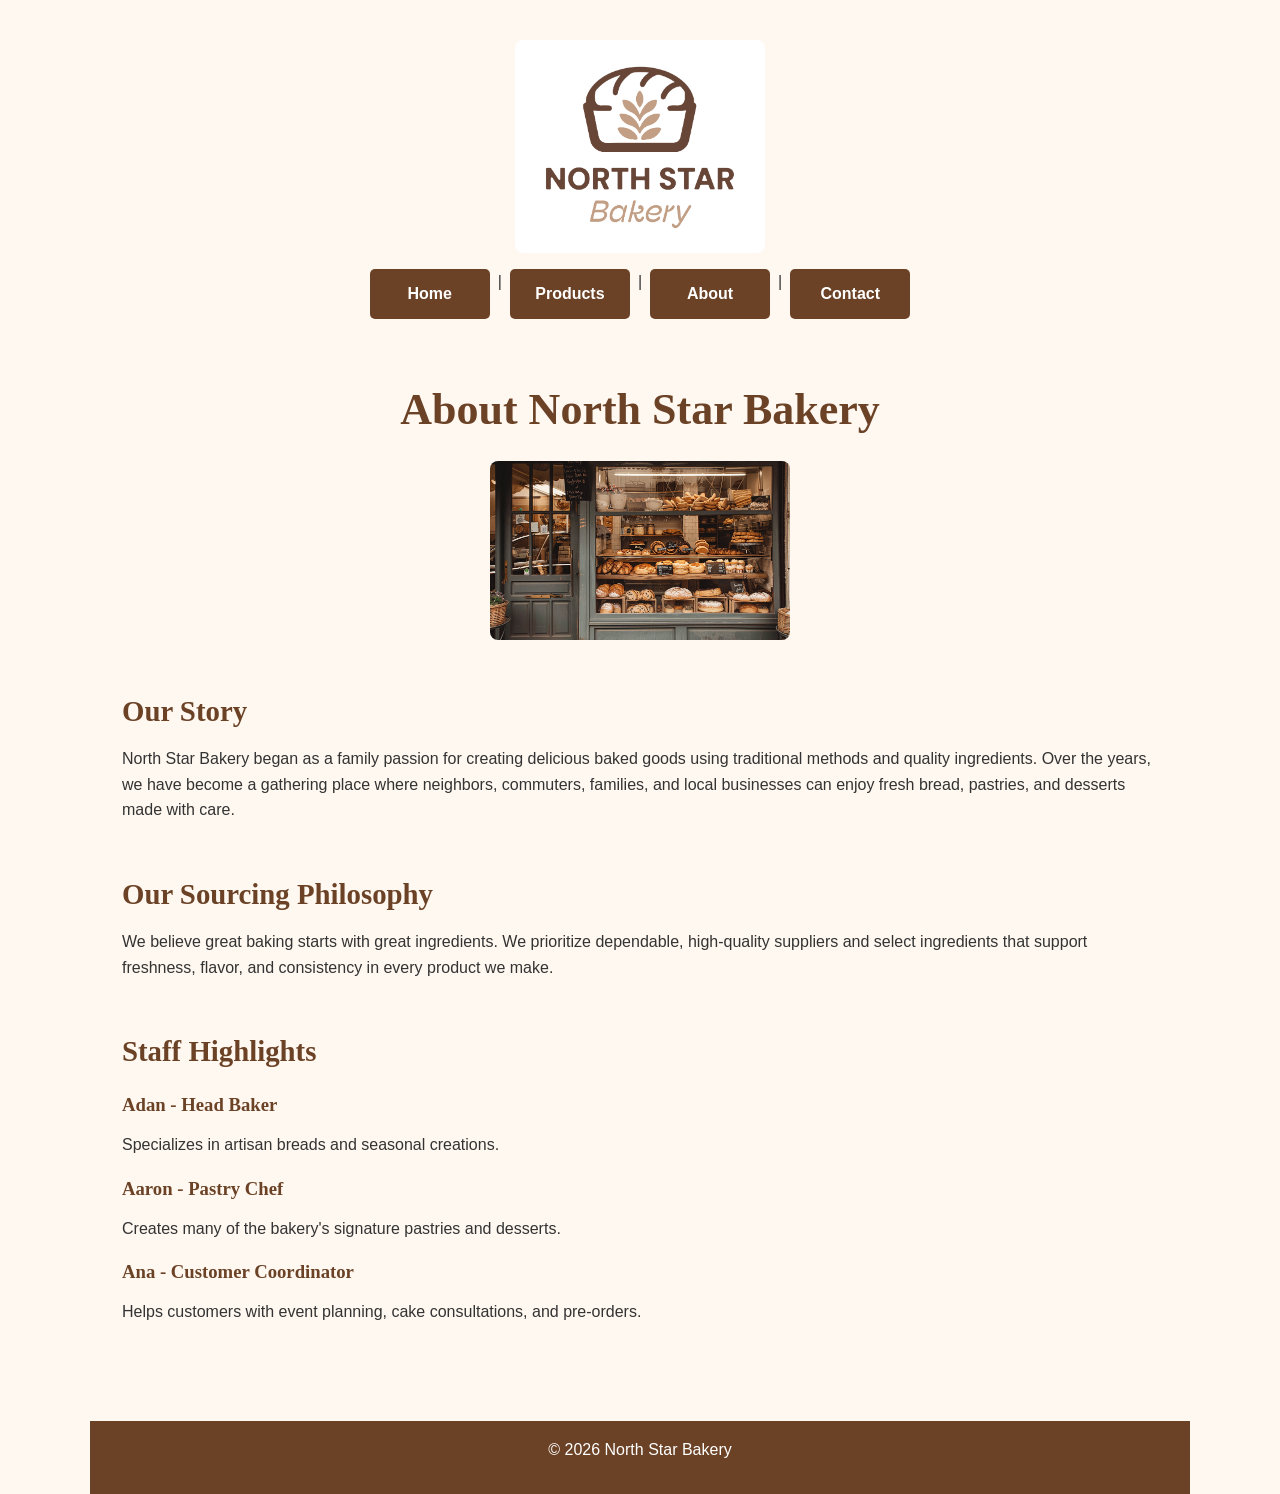
==== about.html @ 2002d39d "Pending changes exported from your codespace" ====
<!DOCTYPE html>
<html lang="en">
<head>
<meta charset="UTF-8">
<meta name="viewport" content="width=device-width, initial-scale=1.0">
<link rel="stylesheet" href="styles.css">
<title>North Star Bakery | About</title>
</head>
<body>

<header>

<img src="bakery-logo_c.png" alt="North Star Bakery Logo" style="width:300px; height:auto">

<nav>
<a href="index.html">Home</a> |
<a href="products.html">Products</a> |
<a href="about.html">About</a> |
<a href="contact.html">Contact</a>
</nav>

</header>

<main>

<h1>About North Star Bakery</h1>

<img src="bakery-storefront_c.png" alt="North Star Bakery Storefront" style="width:300px; height:auto">

<section>

<h2>Our Story</h2>

<p>
North Star Bakery began as a family passion for creating delicious baked goods
using traditional methods and quality ingredients. Over the years, we have become
a gathering place where neighbors, commuters, families, and local businesses can
enjoy fresh bread, pastries, and desserts made with care.
</p>

</section>

<section>

<h2>Our Sourcing Philosophy</h2>

<p>
We believe great baking starts with great ingredients. We prioritize dependable,
high-quality suppliers and select ingredients that support freshness, flavor,
and consistency in every product we make.
</p>

</section>

<section>

<h2>Staff Highlights</h2>

<h3>Adan - Head Baker</h3>
<p>
Specializes in artisan breads and seasonal creations.
</p>

<h3>Aaron - Pastry Chef</h3>
<p>
Creates many of the bakery's signature pastries and desserts.
</p>

<h3>Ana - Customer Coordinator</h3>
<p>
Helps customers with event planning, cake consultations, and pre-orders.
</p>

</section>

</main>

<footer>
<p>&copy; 2026 North Star Bakery</p>
</footer>

</body>
</html>
---- styles.css ----
/* ==========================
   NORTH STAR BAKERY STYLES
   Mobile First Design
   ========================== */

/* RESET */
* {
    margin: 0;
    padding: 0;
    box-sizing: border-box;
}

/* COLORS */
:root {
    --primary: #6B4226;
    --secondary: #FFF8F0;
    --text: #333333;
}

/* BODY */
body {
    font-family: Arial, sans-serif;
    background-color: var(--secondary);
    color: var(--text);
    line-height: 1.6;
}

/* PAGE LAYOUT */
header,
main,
footer {
    width: 90%;
    max-width: 1100px;
    margin: auto;
}

/* HEADER */
header {
    text-align: center;
    padding: 1.5rem 0;
}

header img {
    max-width: 250px;
    width: 100%;
    height: auto;
}

/* NAVIGATION */
nav {
    display: flex;
    flex-direction: column;
    gap: 0.5rem;
    margin-top: 1rem;
}

nav a {
    text-decoration: none;
    background-color: var(--primary);
    color: white;
    padding: 0.75rem;
    border-radius: 5px;
    font-weight: bold;
}

nav a:hover {
    background-color: #4f301b;
}

/* HEADINGS */
h1,
h2,
h3 {
    font-family: Georgia, serif;
    color: var(--primary);
    margin-bottom: 0.75rem;
}

h1 {
    font-size: 2rem;
    text-align: center;
    margin-top: 1rem;
}

h2 {
    margin-top: 2rem;
}

h3 {
    margin-top: 1rem;
}

/* CONTENT */
section {
    margin: 2rem 0;
}

p,
li {
    margin-bottom: 1rem;
}

/* IMAGES */
img {
    max-width: 100%;
    height: auto;
    border-radius: 8px;
    display: block;
    margin: 1rem auto;
}

/* VIDEO */
video {
    width: 100%;
    max-width: 800px;
    display: block;
    margin: 2rem auto;
    border-radius: 8px;
}

/* LISTS */
ul {
    padding-left: 1.5rem;
}

/* FEATURED CTA LINK */
section a {
    color: var(--primary);
    font-weight: bold;
}

section a:hover {
    text-decoration: underline;
}

/* FORMS */
form {
    background-color: white;
    padding: 1.5rem;
    border-radius: 8px;
    box-shadow: 0 2px 6px rgba(0,0,0,.1);
}

label {
    font-weight: bold;
}

input,
textarea {
    width: 100%;
    padding: 0.75rem;
    margin-top: .25rem;
    border: 1px solid #ccc;
    border-radius: 4px;
}

textarea {
    resize: vertical;
}

button {
    background-color: var(--primary);
    color: white;
    border: none;
    padding: .9rem 1.5rem;
    border-radius: 5px;
    font-size: 1rem;
    cursor: pointer;
}

button:hover {
    background-color: #4f301b;
}

/* FIGURE */
figure {
    text-align: center;
    margin: 1.5rem 0;
}

figcaption {
    margin-top: .5rem;
}

/* FOOTER */
footer {
    text-align: center;
    background-color: var(--primary);
    color: white;
    padding: 1rem;
    margin-top: 2rem;
}

/* ==========================
   DESKTOP/TABLET
   ========================== */

@media (min-width: 768px) {

    nav {
        flex-direction: row;
        justify-content: center;
    }

    nav a {
        min-width: 120px;
    }

    h1 {
        font-size: 2.75rem;
    }

    h2 {
        font-size: 1.8rem;
    }

    main {
        padding: 1rem 2rem;
    }

    section {
        margin: 3rem 0;
    }

    form {
        max-width: 700px;
        margin: auto;
    }
}
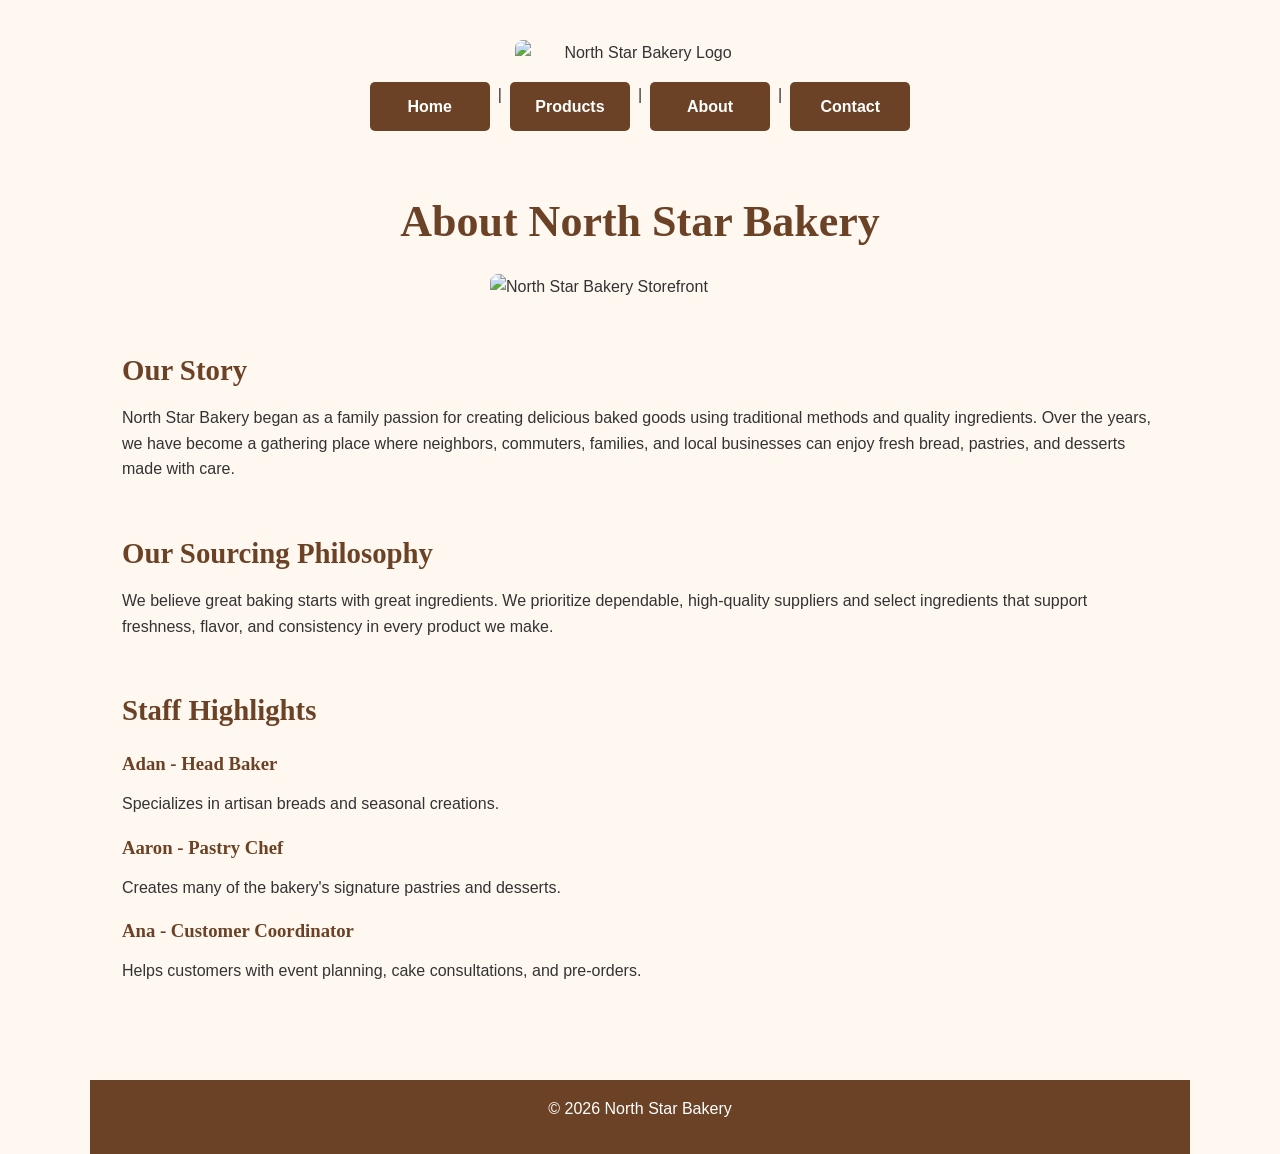
==== commit 66bba69f: "Update about.html" ====
--- a/about.html
+++ b/about.html
@@ -80,4 +80,4 @@
 </footer>
 
 </body>
-</html>+</html>
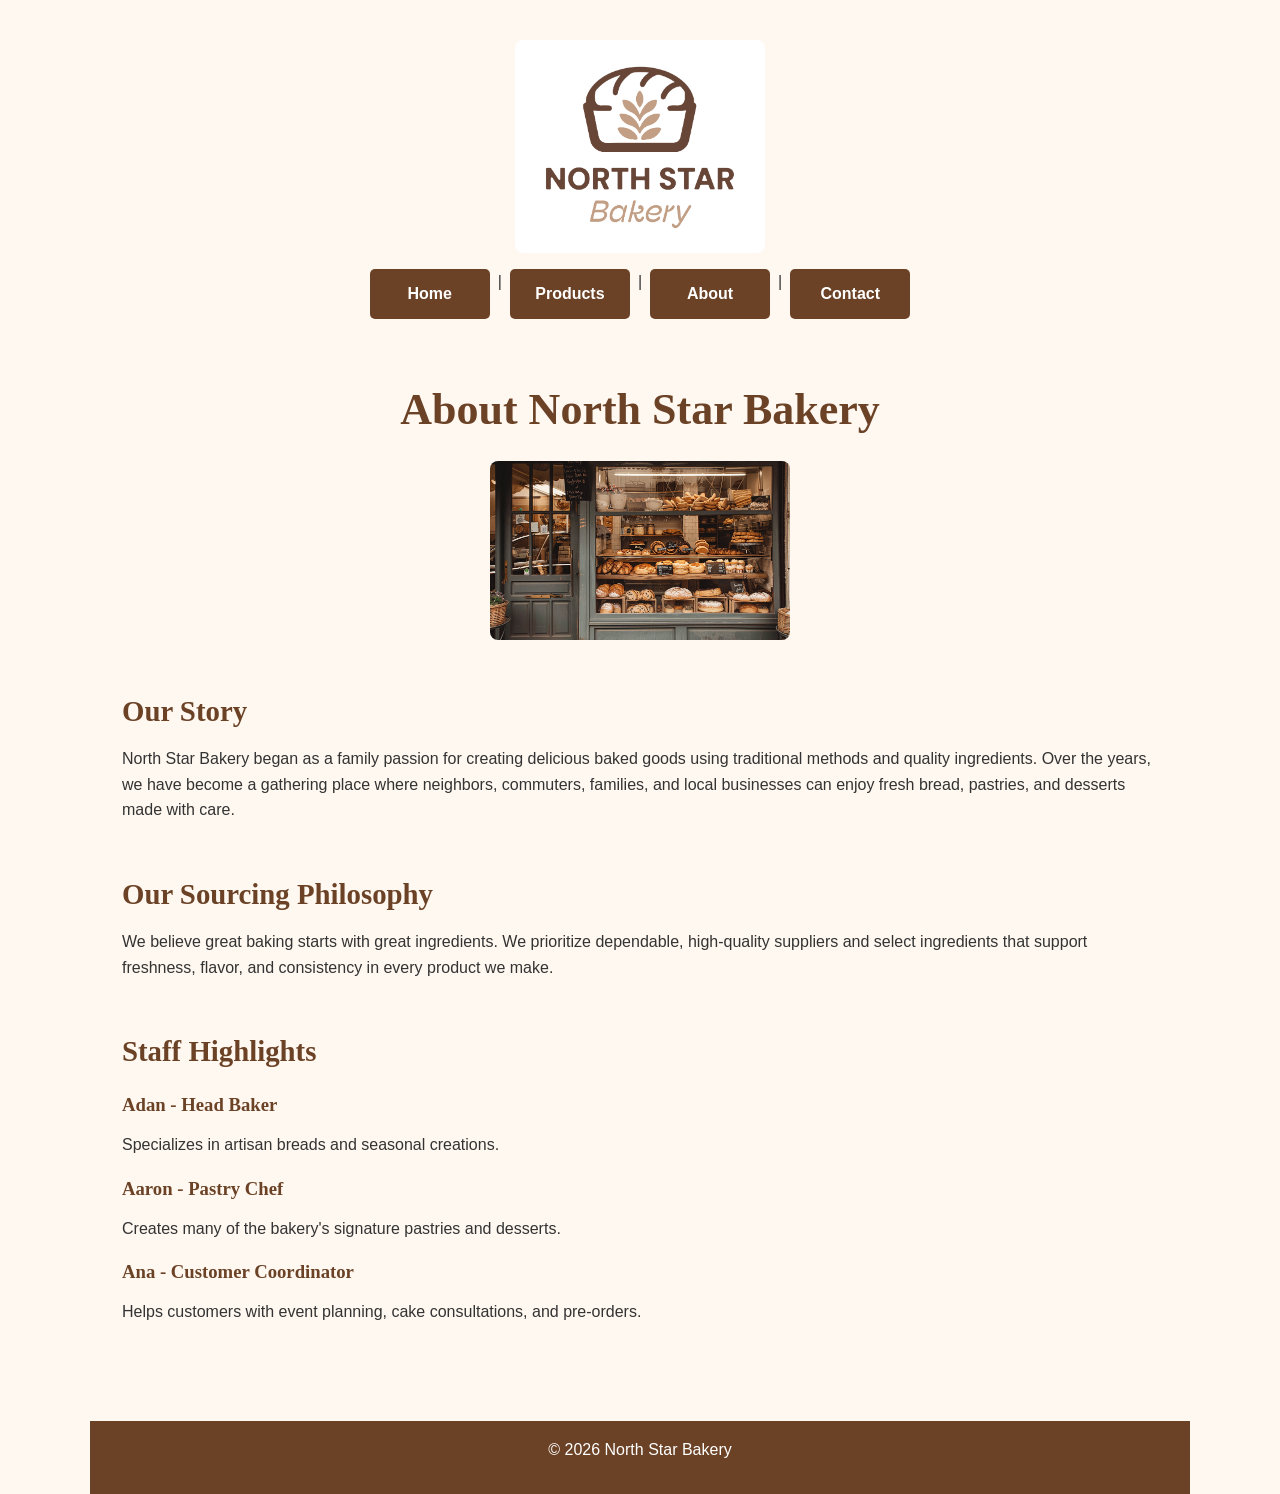
==== commit 6402935d: "Update image paths in about.html" ====
--- a/about.html
+++ b/about.html
@@ -3,14 +3,14 @@
 <head>
 <meta charset="UTF-8">
 <meta name="viewport" content="width=device-width, initial-scale=1.0">
-<link rel="stylesheet" href="styles.css">
+<link rel="stylesheet" href="css/styles.css">
 <title>North Star Bakery | About</title>
 </head>
 <body>
 
 <header>
 
-<img src="bakery-logo_c.png" alt="North Star Bakery Logo" style="width:300px; height:auto">
+<img src="images/bakery-logo_c.png" alt="North Star Bakery Logo" style="width:300px; height:auto">
 
 <nav>
 <a href="index.html">Home</a> |
@@ -25,7 +25,7 @@
 
 <h1>About North Star Bakery</h1>
 
-<img src="bakery-storefront_c.png" alt="North Star Bakery Storefront" style="width:300px; height:auto">
+<img src="images/bakery-storefront_c.png" alt="North Star Bakery Storefront" style="width:300px; height:auto">
 
 <section>
 
--- a/css/styles.css
+++ b/css/styles.css
@@ -0,0 +1,229 @@
+/* ==========================
+   NORTH STAR BAKERY STYLES
+   Mobile First Design
+   ========================== */
+
+/* RESET */
+* {
+    margin: 0;
+    padding: 0;
+    box-sizing: border-box;
+}
+
+/* COLORS */
+:root {
+    --primary: #6B4226;
+    --secondary: #FFF8F0;
+    --text: #333333;
+}
+
+/* BODY */
+body {
+    font-family: Arial, sans-serif;
+    background-color: var(--secondary);
+    color: var(--text);
+    line-height: 1.6;
+}
+
+/* PAGE LAYOUT */
+header,
+main,
+footer {
+    width: 90%;
+    max-width: 1100px;
+    margin: auto;
+}
+
+/* HEADER */
+header {
+    text-align: center;
+    padding: 1.5rem 0;
+}
+
+header img {
+    max-width: 250px;
+    width: 100%;
+    height: auto;
+}
+
+/* NAVIGATION */
+nav {
+    display: flex;
+    flex-direction: column;
+    gap: 0.5rem;
+    margin-top: 1rem;
+}
+
+nav a {
+    text-decoration: none;
+    background-color: var(--primary);
+    color: white;
+    padding: 0.75rem;
+    border-radius: 5px;
+    font-weight: bold;
+}
+
+nav a:hover {
+    background-color: #4f301b;
+}
+
+/* HEADINGS */
+h1,
+h2,
+h3 {
+    font-family: Georgia, serif;
+    color: var(--primary);
+    margin-bottom: 0.75rem;
+}
+
+h1 {
+    font-size: 2rem;
+    text-align: center;
+    margin-top: 1rem;
+}
+
+h2 {
+    margin-top: 2rem;
+}
+
+h3 {
+    margin-top: 1rem;
+}
+
+/* CONTENT */
+section {
+    margin: 2rem 0;
+}
+
+p,
+li {
+    margin-bottom: 1rem;
+}
+
+/* IMAGES */
+img {
+    max-width: 100%;
+    height: auto;
+    border-radius: 8px;
+    display: block;
+    margin: 1rem auto;
+}
+
+/* VIDEO */
+video {
+    width: 100%;
+    max-width: 800px;
+    display: block;
+    margin: 2rem auto;
+    border-radius: 8px;
+}
+
+/* LISTS */
+ul {
+    padding-left: 1.5rem;
+}
+
+/* FEATURED CTA LINK */
+section a {
+    color: var(--primary);
+    font-weight: bold;
+}
+
+section a:hover {
+    text-decoration: underline;
+}
+
+/* FORMS */
+form {
+    background-color: white;
+    padding: 1.5rem;
+    border-radius: 8px;
+    box-shadow: 0 2px 6px rgba(0,0,0,.1);
+}
+
+label {
+    font-weight: bold;
+}
+
+input,
+textarea {
+    width: 100%;
+    padding: 0.75rem;
+    margin-top: .25rem;
+    border: 1px solid #ccc;
+    border-radius: 4px;
+}
+
+textarea {
+    resize: vertical;
+}
+
+button {
+    background-color: var(--primary);
+    color: white;
+    border: none;
+    padding: .9rem 1.5rem;
+    border-radius: 5px;
+    font-size: 1rem;
+    cursor: pointer;
+}
+
+button:hover {
+    background-color: #4f301b;
+}
+
+/* FIGURE */
+figure {
+    text-align: center;
+    margin: 1.5rem 0;
+}
+
+figcaption {
+    margin-top: .5rem;
+}
+
+/* FOOTER */
+footer {
+    text-align: center;
+    background-color: var(--primary);
+    color: white;
+    padding: 1rem;
+    margin-top: 2rem;
+}
+
+/* ==========================
+   DESKTOP/TABLET
+   ========================== */
+
+@media (min-width: 768px) {
+
+    nav {
+        flex-direction: row;
+        justify-content: center;
+    }
+
+    nav a {
+        min-width: 120px;
+    }
+
+    h1 {
+        font-size: 2.75rem;
+    }
+
+    h2 {
+        font-size: 1.8rem;
+    }
+
+    main {
+        padding: 1rem 2rem;
+    }
+
+    section {
+        margin: 3rem 0;
+    }
+
+    form {
+        max-width: 700px;
+        margin: auto;
+    }
+}
